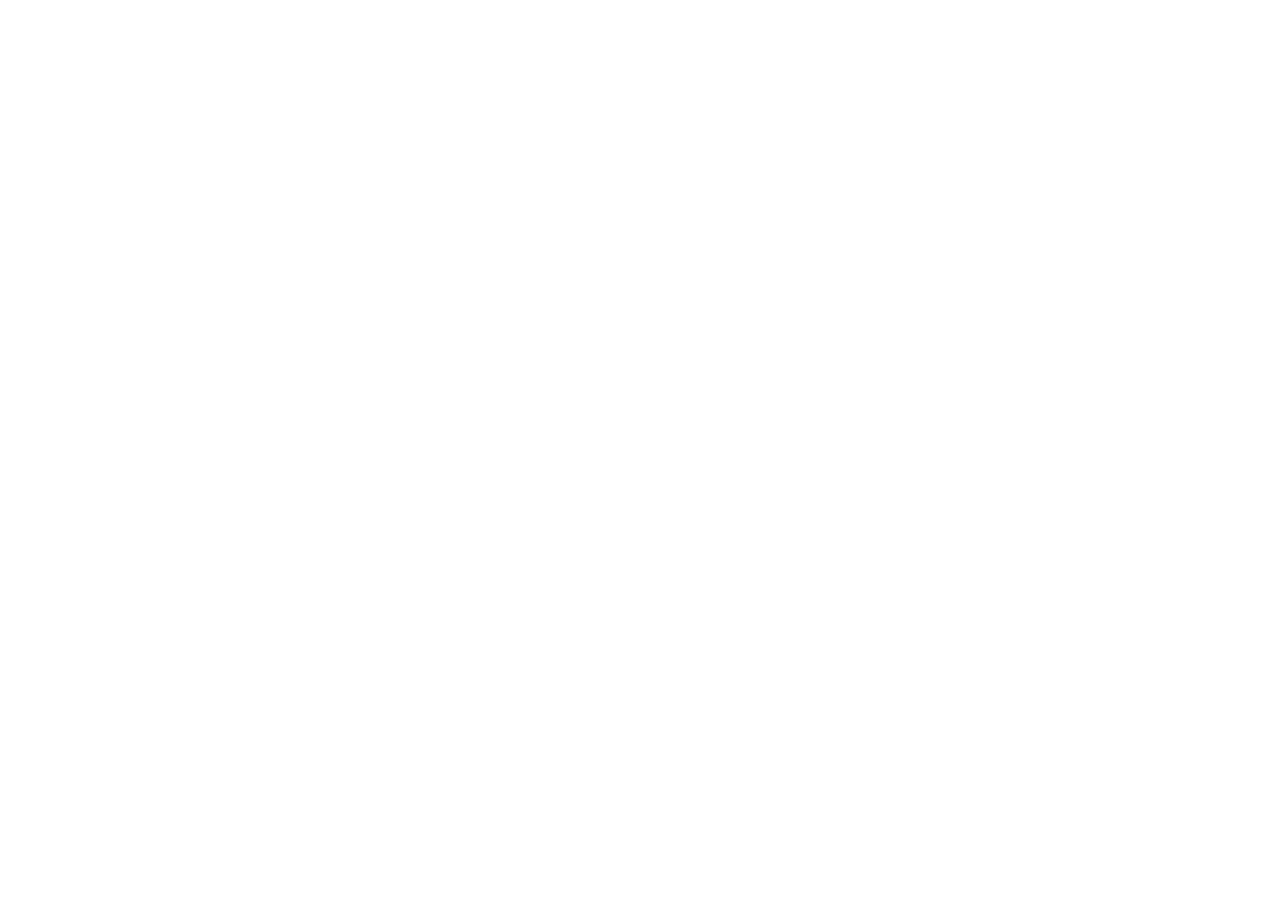
==== responsive-web-design/1-survey-form/index.html @ a57d54cf "Give webpage a boilerplate" ====
<!DOCTYPE html>
<html lang="en">
    <head>
        <meta charset="utf-8">
        <title>Book Club Survey</title>
        <meta name="viewport" content="widtth=device-width, initial-scale=1.0">
        <Link rel="stylesheet" href="./syles.css">
    </head>
    <body>
        
    </body>
</html>
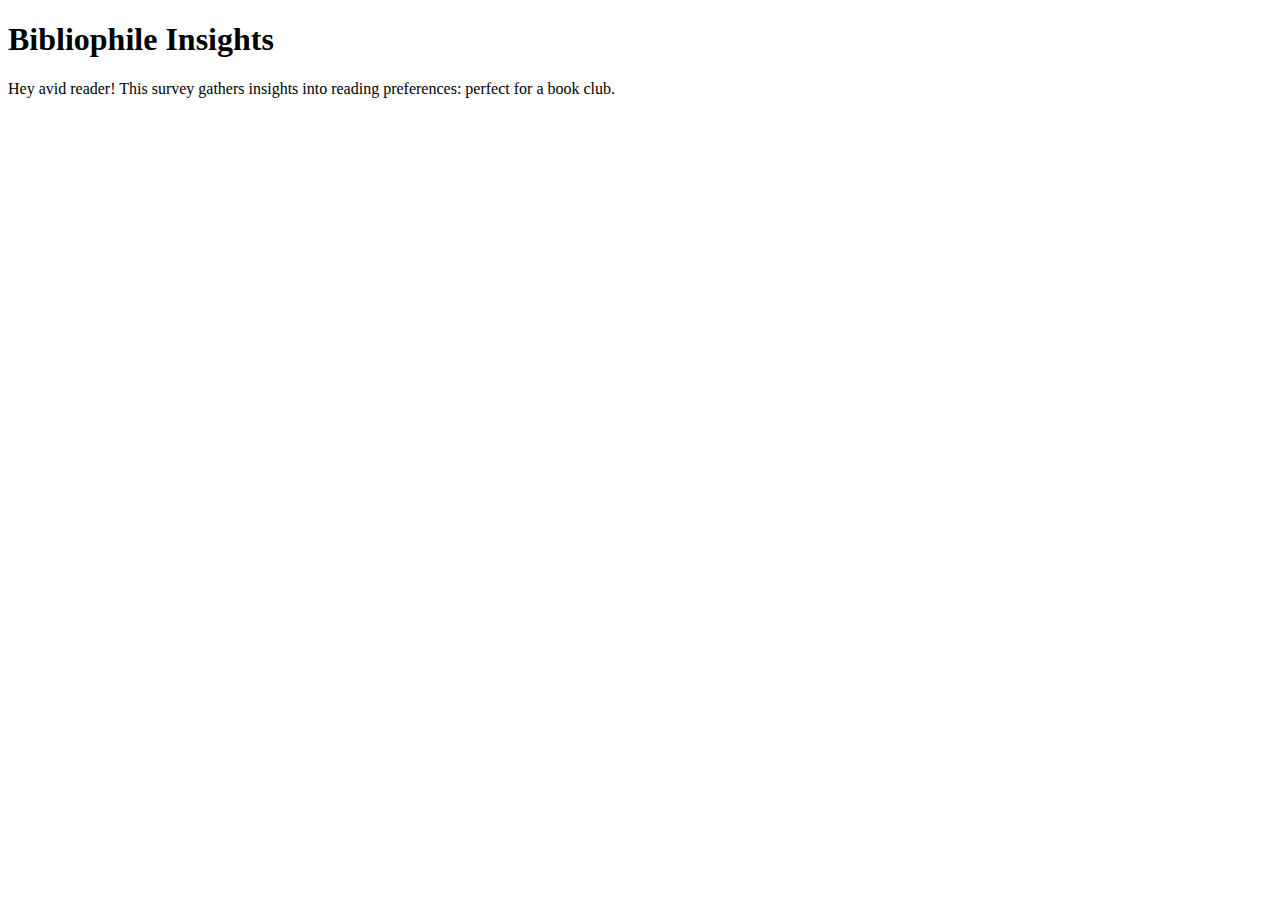
==== commit 53a2ba64: "Add header and survey description" ====
--- a/responsive-web-design/1-survey-form/index.html
+++ b/responsive-web-design/1-survey-form/index.html
@@ -2,11 +2,14 @@
 <html lang="en">
     <head>
         <meta charset="utf-8">
-        <title>Book Club Survey</title>
+        <title>Book Lover Survey</title>
         <meta name="viewport" content="widtth=device-width, initial-scale=1.0">
         <Link rel="stylesheet" href="./syles.css">
     </head>
     <body>
-        
+        <h1 id="title">Bibliophile Insights</h1>
+        <p id="description">Hey avid reader! This survey gathers insights into reading
+            preferences: perfect for a book club.
+        </p>
     </body>
 </html>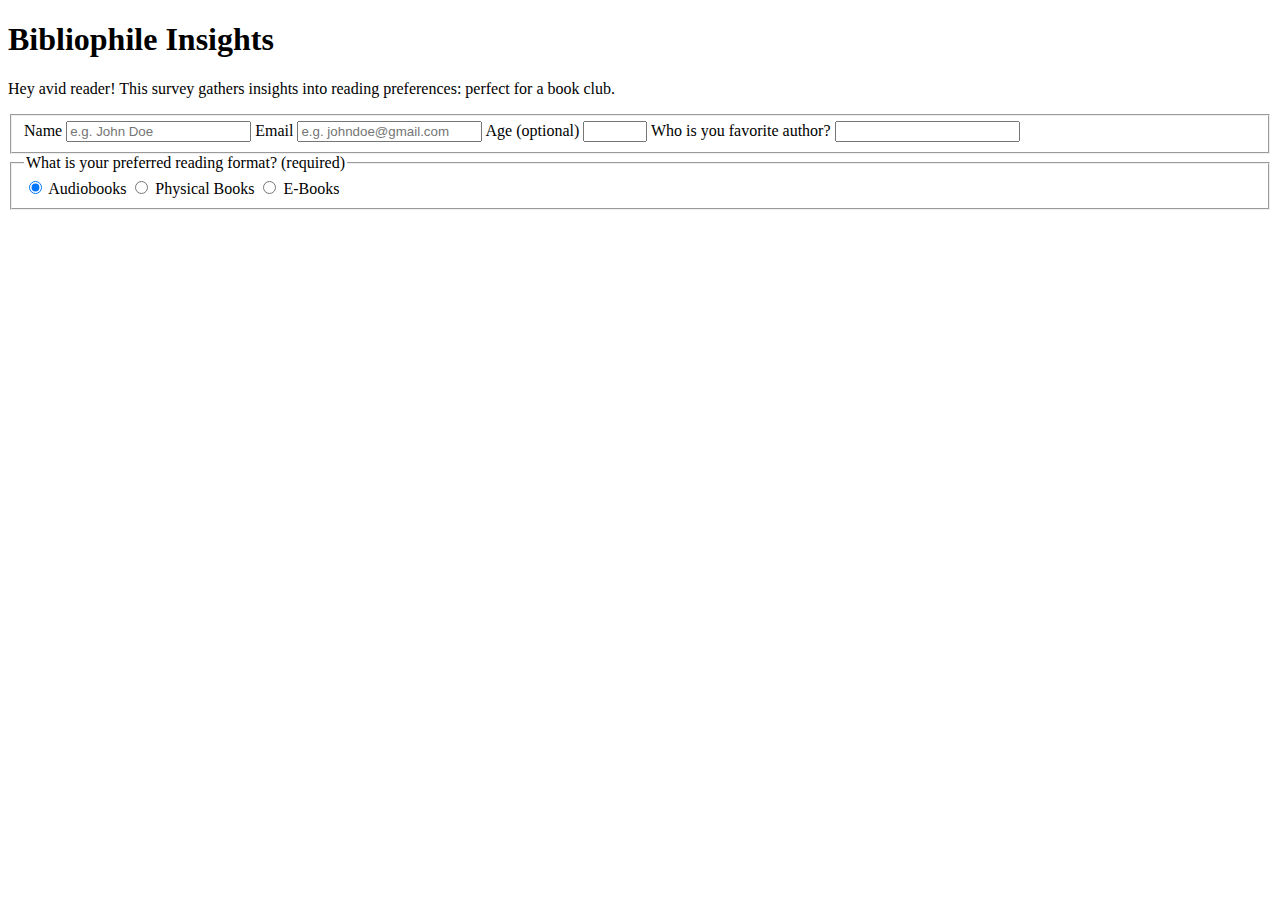
==== commit 629db80a: "Structure the first section of the web form" ====
--- a/responsive-web-design/1-survey-form/index.html
+++ b/responsive-web-design/1-survey-form/index.html
@@ -11,5 +11,26 @@
         <p id="description">Hey avid reader! This survey gathers insights into reading
             preferences: perfect for a book club.
         </p>
+        <form id="survey-form">
+            <fieldset>
+                <label for="name" id="name-label">Name</label>
+                <input id="name" type="text" minlength="3" required placeholder="e.g. John Doe">
+                <label for="email">Email</label>
+                <input id="email" type="email" required placeholder="e.g. johndoe@gmail.com">
+                <label for="age">Age (optional)</label>
+                <input id="age" type="number" min="7" max="100">
+                <label for="fav-author">Who is you favorite author?</label>
+                <input id="fav-author" type="text" required>
+            </fieldset>
+            <fieldset>
+                <legend>What is your preferred reading format? (required)</legend>
+                <input id="audio" type="radio" name="reading-format" checked>
+                <label for="audio">Audiobooks</label>
+                <input id="physical" type="radio" name="reading-format">
+                <label for="physical">Physical Books</label>
+                <input id="e-books" type="radio" name="reading-format">
+                <label for="e-books">E-Books</label>
+            </fieldset>
+        </form>
     </body>
 </html>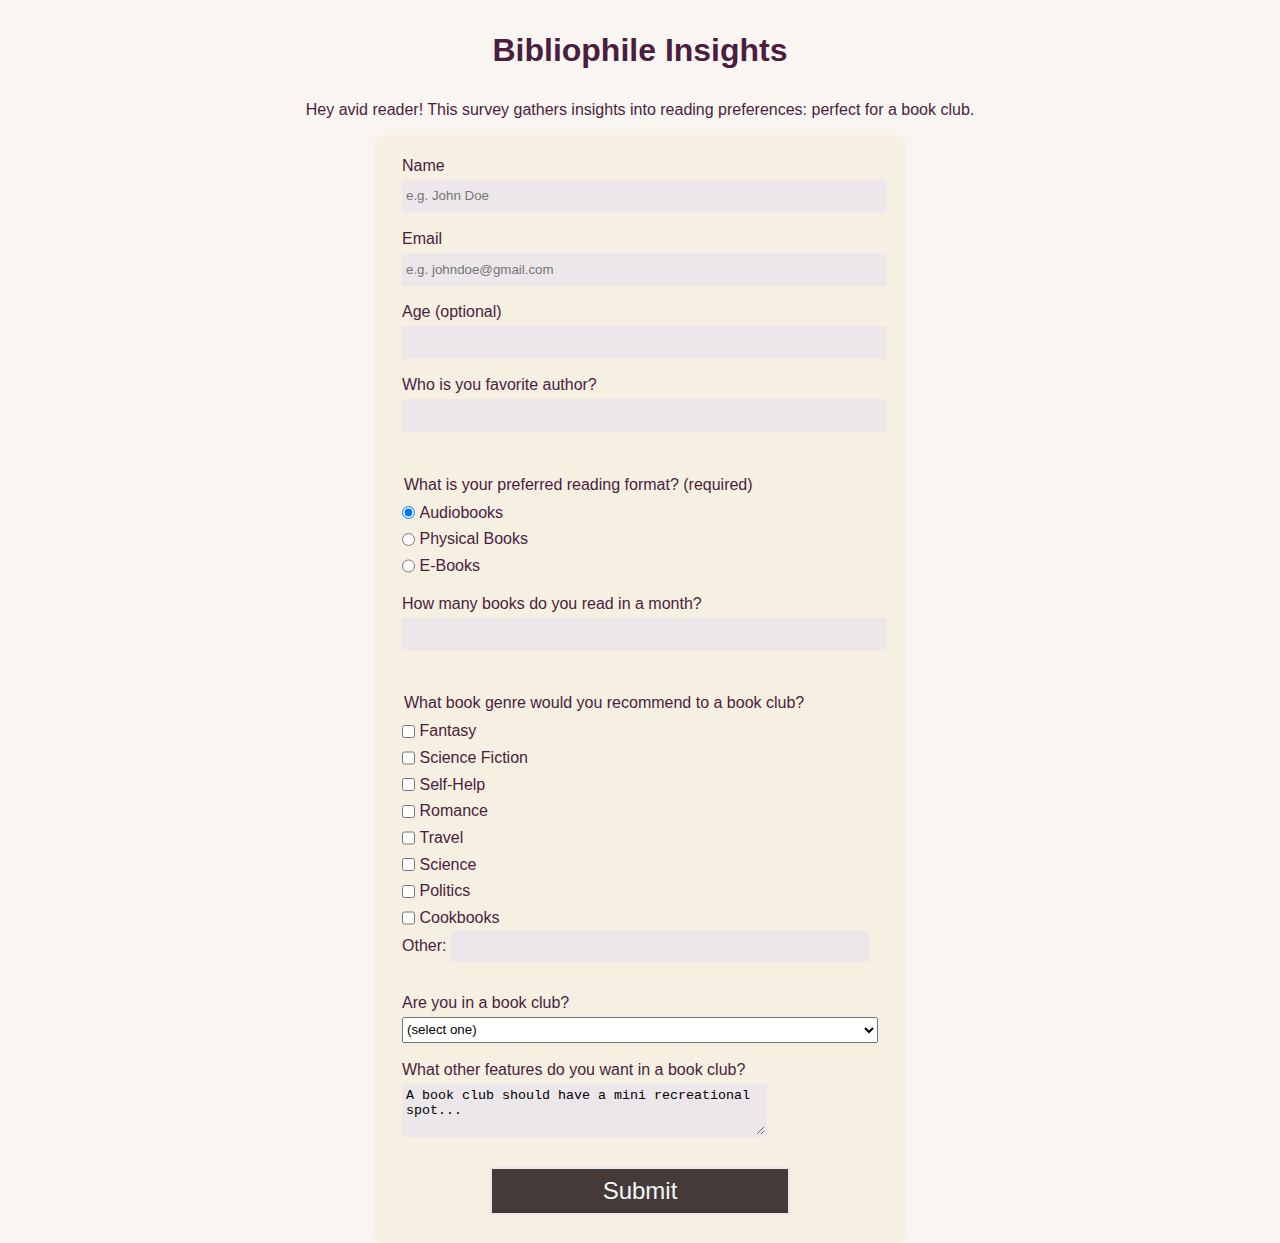
==== commit 3faa1523: "Final project" ====
--- a/responsive-web-design/1-survey-form/index.html
+++ b/responsive-web-design/1-survey-form/index.html
@@ -24,13 +24,48 @@
             </fieldset>
             <fieldset>
                 <legend>What is your preferred reading format? (required)</legend>
-                <input id="audio" type="radio" name="reading-format" checked>
-                <label for="audio">Audiobooks</label>
-                <input id="physical" type="radio" name="reading-format">
-                <label for="physical">Physical Books</label>
-                <input id="e-books" type="radio" name="reading-format">
-                <label for="e-books">E-Books</label>
+                <input class='inline' id="audio" type="radio" name="reading-format" checked>
+                <label class='inline' for="audio">Audiobooks</label><hr>
+                <input class='inline' id="physical" type="radio" name="reading-format">
+                <label class='inline' for="physical">Physical Books</label><hr>
+                <input class='inline' id="e-books" type="radio" name="reading-format">
+                <label class='inline' for="e-books">E-Books</label><hr>
+                <label id='monthly-read-label' for="monthly-read">How many books do you read in a month?</label>
+                <input required type="number" min="1" name="monthly-read" id='monthly-read'>
             </fieldset>
+            <fieldset>
+                <legend>What book genre would you recommend to a book club?</legend>
+                <input type="checkbox" id="fantasy" name="fav-genre" value="fantasy" class="inline">
+                <label for="fantasy" class="inline new-line">Fantasy</label><hr>
+                <input type="checkbox" id="scifi" name="fav-genre" value="scifi" class="inline">
+                <label for="scifi" class="inline new-line">Science Fiction</label><hr>
+                <input type="checkbox" id="self-help" name="fav-genre" value="self-help" class="inline">
+                <label for="self-help" class="inline new-line">Self-Help</label><hr>
+                <input id="romance" type="checkbox" name="fav-genre" value="romance" class="inline">
+                <label for="romance" class="inline new-line">Romance</label><hr>
+                <input type="checkbox" id="travel" name="fav-genre" value="travel" class="inline">
+                <label for="travel" class="inline new-line">Travel</label><hr>
+                <input id="science" type="checkbox" name="fav-genre" value="science" class="inline">
+                <label for="science" class="inline new-line">Science </label><hr>
+                <input id="politics" type="checkbox" name="fav-genre" value="politics" class="inline">
+                <label for="politics" class="inline new-line">Politics</label><hr>
+                <input id="cookbook" type="checkbox" name="fav-genre" value="cookbook" class="inline">
+                <label for="cookbook" class="inline new-line">Cookbooks</label><hr>
+                <label for="other-genre" class="inline spacing">Other:</label>
+                <input type="text" id="other-genre" name="other-genre" class="inline width-increase">
+            </fieldset>
+            <fieldset>
+                <label for="member">Are you in a book club?</label>
+                <select class="club-member" id="member">
+                    <option value="">(select one)</option>
+                    <option value="1">Yes</option>
+                    <option value="2">No</option>
+                    <option value="3">I don't know a functional book club</option>
+                </select>
+                <label for="feature">What other features do you want in a book club?</label>
+                <textarea id="feature" rows="3" cols="30">A book club should have a mini recreational spot...</textarea>
+            </fieldset>
+            <input type="submit" value="Submit" id="submit">
         </form>
     </body>
 </html>--- a/responsive-web-design/1-survey-form/syles.css
+++ b/responsive-web-design/1-survey-form/syles.css
@@ -0,0 +1,91 @@
+body {
+    width: 100%;
+    height: 100vh;
+    font-family: 'Gill Sans', 'Gill Sans MT', Calibri, 'Trebuchet MS', sans-serif;
+    margin: 0;
+    background-color: #f9f6f1;
+    color: #4b1d3f;
+}
+
+h1, p {
+    margin: 1em 0;
+    text-align: center;
+}
+
+#survey-form {
+    width: 60vw;
+    min-width: 350px;
+    max-width: 500px;
+    margin: 0.5em auto;
+    background-color: #f5f0e1;
+    border-radius: 10px;
+    padding: 1em;
+}
+
+label {
+    display: block;
+    padding-bottom: 5px;
+}
+
+input, textarea{
+    background-color: #ebe7ea;
+    border: 2px solid #ebe7ea;
+}
+
+input, .club-member{
+    width: 100%;
+    margin-bottom: 1.1rem;
+    min-height: 2em;
+}
+
+textarea {
+    width: 75%;
+}
+
+.inline {
+    width: unset;
+    height: unset;
+    display: inline;
+    margin: 0;
+    padding: 0;
+    vertical-align: middle;
+}
+
+label.inline {
+    margin-right: 10px;
+}
+
+hr {
+    border: none;
+    margin: 0;
+    padding: 0;
+}
+
+.inline.width-increase {
+    width: 87%;
+}
+
+.inline.spacing {
+    margin: 0;
+}
+
+fieldset {
+    margin: 0 0 1em 0;
+    border: none;
+
+}
+
+#monthly-read-label {
+    margin-top: 1rem;
+}
+
+#submit {
+    display: block;
+    width: unset;
+    text-align: center;
+    width: 60%;
+    font-size: 1.5rem;
+    margin: 0.5em auto;
+    background-color: #3b2f2ff1;
+    color: #f5f6f7;
+}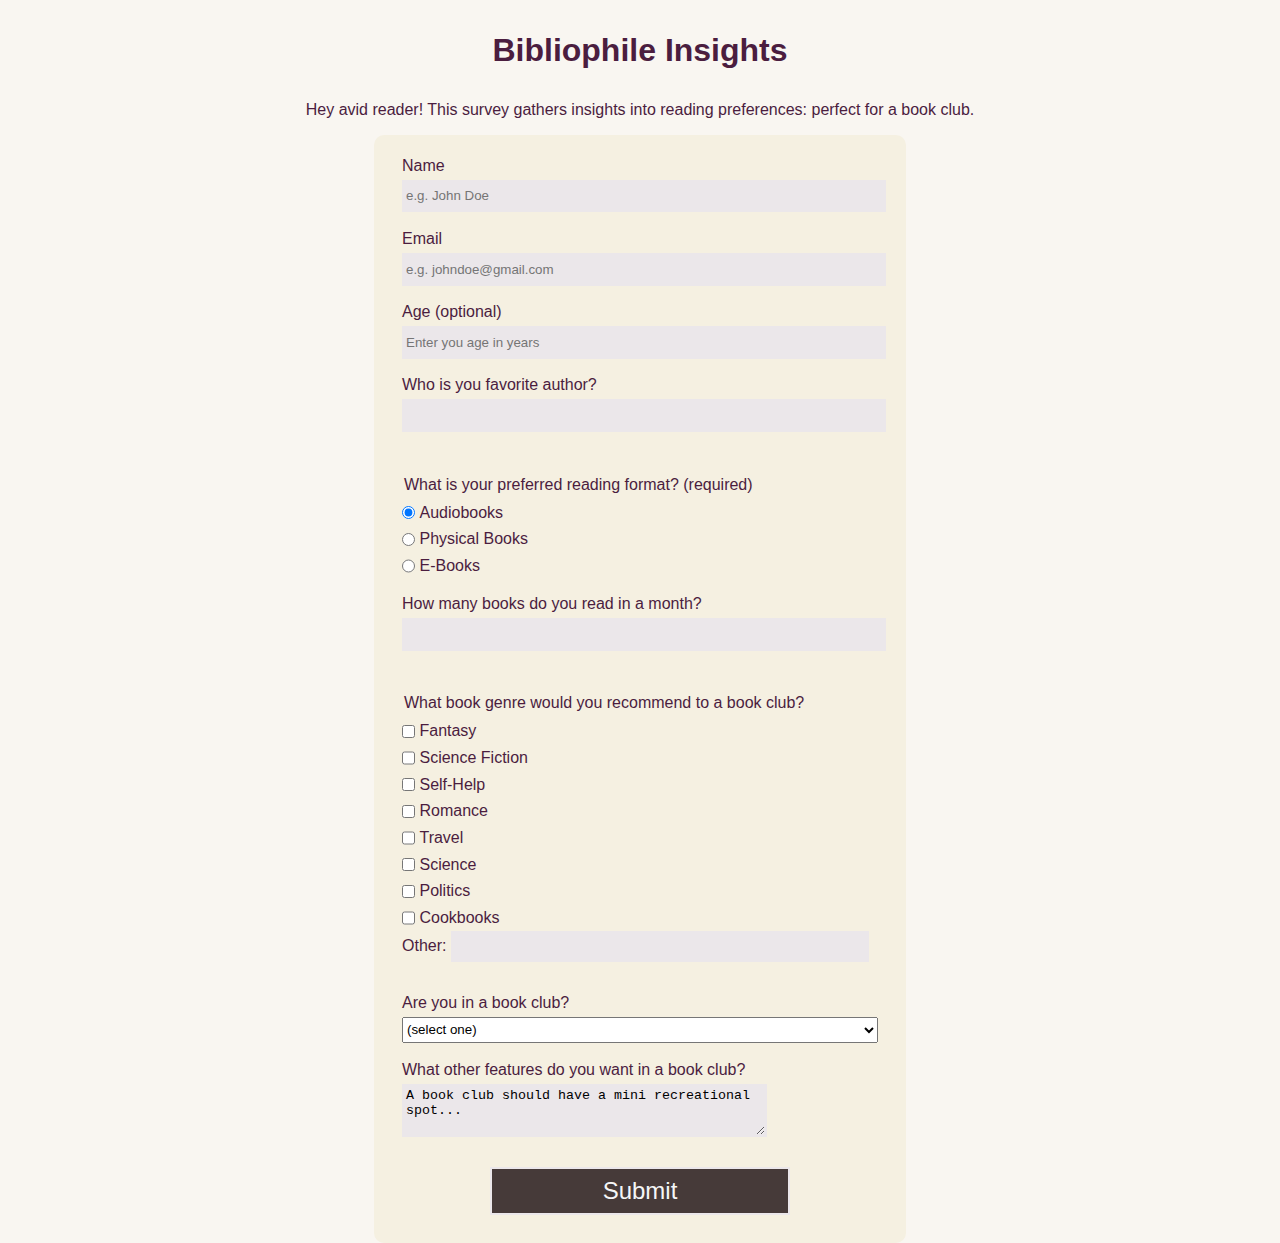
==== commit 34d23861: "Fix file typo and update code file" ====
--- a/responsive-web-design/1-survey-form/index.html
+++ b/responsive-web-design/1-survey-form/index.html
@@ -4,7 +4,7 @@
         <meta charset="utf-8">
         <title>Book Lover Survey</title>
         <meta name="viewport" content="widtth=device-width, initial-scale=1.0">
-        <Link rel="stylesheet" href="./syles.css">
+        <Link rel="stylesheet" href="./styles.css">
     </head>
     <body>
         <h1 id="title">Bibliophile Insights</h1>
@@ -15,20 +15,20 @@
             <fieldset>
                 <label for="name" id="name-label">Name</label>
                 <input id="name" type="text" minlength="3" required placeholder="e.g. John Doe">
-                <label for="email">Email</label>
+                <label for="email" id='email-label'>Email</label>
                 <input id="email" type="email" required placeholder="e.g. johndoe@gmail.com">
-                <label for="age">Age (optional)</label>
-                <input id="age" type="number" min="7" max="100">
+                <label for="number" id='number-label'>Age (optional)</label>
+                <input id="number" type="number" placeholder='Enter you age in years' min="7" max="100">
                 <label for="fav-author">Who is you favorite author?</label>
                 <input id="fav-author" type="text" required>
             </fieldset>
             <fieldset>
                 <legend>What is your preferred reading format? (required)</legend>
-                <input class='inline' id="audio" type="radio" name="reading-format" checked>
+                <input class='inline' id="audio" type="radio" name="reading-format" value='audio' checked>
                 <label class='inline' for="audio">Audiobooks</label><hr>
-                <input class='inline' id="physical" type="radio" name="reading-format">
+                <input class='inline' id="physical" type="radio" name="reading-format" value='physical'>
                 <label class='inline' for="physical">Physical Books</label><hr>
-                <input class='inline' id="e-books" type="radio" name="reading-format">
+                <input class='inline' id="e-books" type="radio" name="reading-format" value='e-books'>
                 <label class='inline' for="e-books">E-Books</label><hr>
                 <label id='monthly-read-label' for="monthly-read">How many books do you read in a month?</label>
                 <input required type="number" min="1" name="monthly-read" id='monthly-read'>
@@ -56,7 +56,7 @@
             </fieldset>
             <fieldset>
                 <label for="member">Are you in a book club?</label>
-                <select class="club-member" id="member">
+                <select class="club-member" id="dropdown">
                     <option value="">(select one)</option>
                     <option value="1">Yes</option>
                     <option value="2">No</option>
--- a/responsive-web-design/1-survey-form/styles.css
+++ b/responsive-web-design/1-survey-form/styles.css
@@ -0,0 +1,91 @@
+body {
+    width: 100%;
+    height: 100vh;
+    font-family: 'Gill Sans', 'Gill Sans MT', Calibri, 'Trebuchet MS', sans-serif;
+    margin: 0;
+    background-color: #f9f6f1;
+    color: #4b1d3f;
+}
+
+h1, p {
+    margin: 1em 0;
+    text-align: center;
+}
+
+#survey-form {
+    width: 60vw;
+    min-width: 350px;
+    max-width: 500px;
+    margin: 0.5em auto;
+    background-color: #f5f0e1;
+    border-radius: 10px;
+    padding: 1em;
+}
+
+label {
+    display: block;
+    padding-bottom: 5px;
+}
+
+input, textarea{
+    background-color: #ebe7ea;
+    border: 2px solid #ebe7ea;
+}
+
+input, .club-member{
+    width: 100%;
+    margin-bottom: 1.1rem;
+    min-height: 2em;
+}
+
+textarea {
+    width: 75%;
+}
+
+.inline {
+    width: unset;
+    height: unset;
+    display: inline;
+    margin: 0;
+    padding: 0;
+    vertical-align: middle;
+}
+
+label.inline {
+    margin-right: 10px;
+}
+
+hr {
+    border: none;
+    margin: 0;
+    padding: 0;
+}
+
+.inline.width-increase {
+    width: 87%;
+}
+
+.inline.spacing {
+    margin: 0;
+}
+
+fieldset {
+    margin: 0 0 1em 0;
+    border: none;
+
+}
+
+#monthly-read-label {
+    margin-top: 1rem;
+}
+
+#submit {
+    display: block;
+    width: unset;
+    text-align: center;
+    width: 60%;
+    font-size: 1.5rem;
+    margin: 0.5em auto;
+    background-color: #3b2f2ff1;
+    color: #f5f6f7;
+}